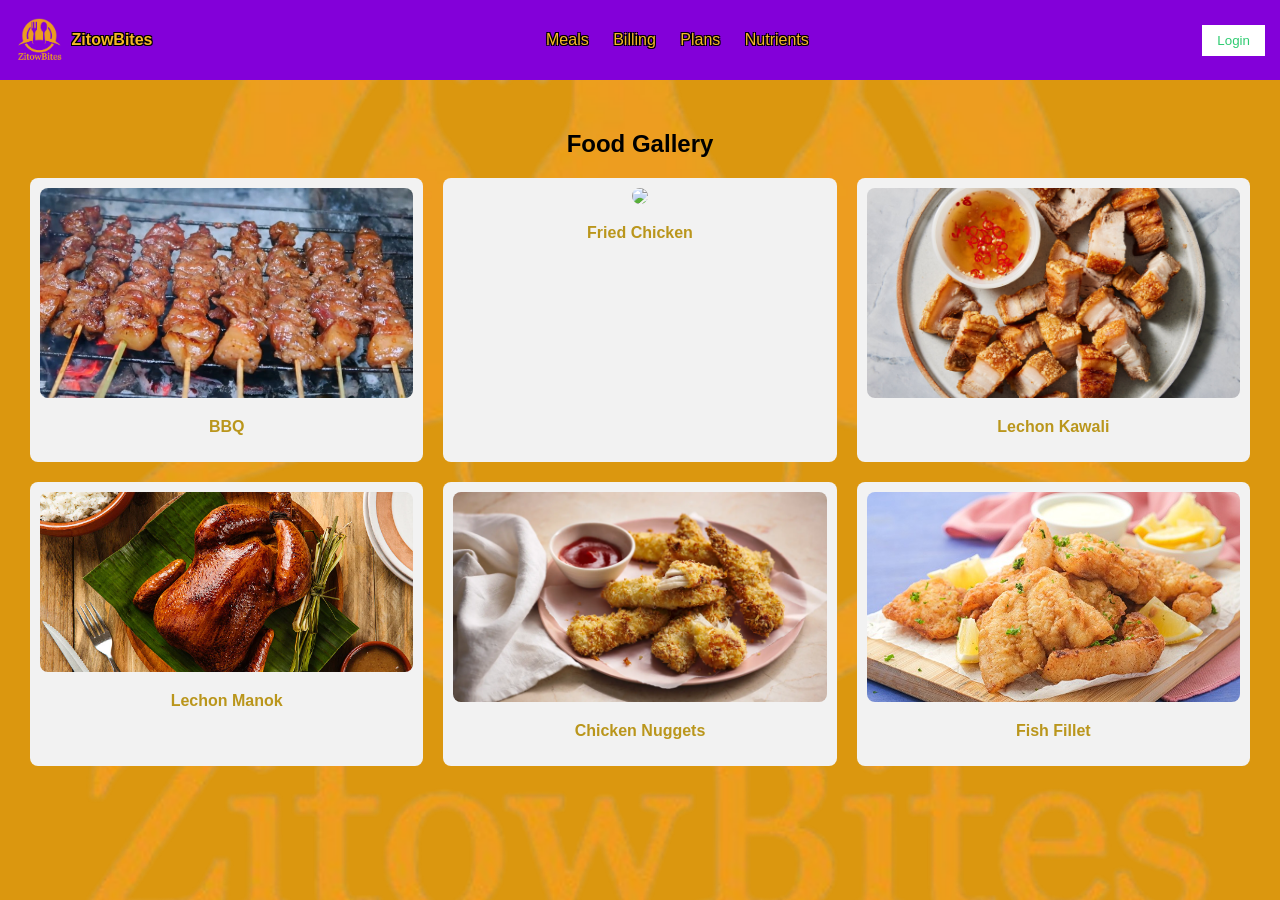
==== FRESHBITEPREP/index.html @ 7d92962d "Rename FRESHBITEPREP.html to index.html" ====
<!DOCTYPE html>
<html lang="en">
<head>
<meta charset="UTF-8">
<meta name="viewport" content="width=device-width, initial-scale=1.0">
<title>ZitowBites</title>
<link rel="stylesheet" href="FRESHBITEPREP.css">
</head>

<body>

<header>

<a class="brand" href="FRESHBITEPREP.html">
<img src="ZitowBitesTransparent.png" class="logo">
ZitowBites
</a>

<nav>
<a href="MEALS.html">Meals</a>
<a href="BILLINGS.html">Billing</a>
<a href="PLANS.html">Plans</a>
<a href="NUTRIENTS.html">Nutrients</a>
</nav>

<button onclick="openLogin()">Login</button>

</header>


<section class="gallery">
<h2>Food Gallery</h2>

<div class="foods">

<div class="card">
<img src="bbq.webp">
<p>BBQ</p>
</div>

<div class="card">
<img src="chicken.jpg">
<p>Fried Chicken</p>
</div>

<div class="card">
<img src="LECHONKAWALI.jpg">
<p>Lechon Kawali</p>
</div>

<div class="card">
<img src="LECHONMANOK.webp">
<p>Lechon Manok</p>
</div>

<div class="card">
<img src="CHICKENNUGGETS.webp">
<p>Chicken Nuggets</p>
</div>

<div class="card">
<img src="FISH FILLET.jpg">
<p>Fish Fillet</p>
</div>

</div>
</section>


<div id="loginDrawer" class="drawer">

<span class="close" onclick="closeLogin()">✖</span>

<h2>Login</h2>

<input type="text" placeholder="Username">
<input type="password" placeholder="Password">

<button class="loginBtn" onclick="login()">Login</button>

</div>


<script>

function openLogin(){
document.getElementById("loginDrawer").style.right = "0";
}

function closeLogin(){
document.getElementById("loginDrawer").style.right = "-350px";
}

function login(){
alert("Successfully Logged In!");
}

</script>

</body>
</html>
---- FRESHBITEPREP/FRESHBITEPREP.css ----
body{
    font-family: Arial;
    margin:0;
    background-color: #DB970F;
	background-image: url("ZitowBitesTransparent.png");
    background-repeat: no-repeat;
    background-size: cover;
    background-position: center;
}

/* HEADER */

header{
    display:flex;
    justify-content:space-between;
    align-items:center;
    padding:15px;
    background:#8300D9;
}

.brand{
    display:flex;
    align-items:center;
    gap:8px;
    text-decoration:none;
    color:#F5B727;
    font-weight:bold;

    text-shadow:
    -1px -1px 0 #000,
     1px -1px 0 #000,
    -1px  1px 0 #000,
     1px  1px 0 #000;
}

.logo{
    height:50px;
}

nav a{
    margin:0 10px;
    text-decoration:none;
    color:#F5B727;

    text-shadow:
    -1px -1px 0 #000,
     1px -1px 0 #000,
    -1px  1px 0 #000,
     1px  1px 0 #000;
}

button{
    padding:8px 15px;
    border:none;
    background:white;
    color:#2ecc71;
    cursor:pointer;
}

/* GALLERY */

.gallery{
    padding:30px;
}

.gallery h2{
    text-align:center;
}

/* 3 pictures per row */

.foods{
    display:grid;
    grid-template-columns:repeat(3, 1fr);
    gap:20px;
    margin-top:20px;
}

.card{
    background:#f2f2f2;
    border-radius:8px;
    padding:10px;
    text-align:center;
}

.card img{
    width:100%;
    border-radius:8px;
}

.card p{
    color:#BA961C;
    font-weight:bold;
}

/* LOGIN DRAWER */

.drawer{
    position:fixed;
    top:0;
    right:-350px;
    width:300px;
    height:100%;
    background:white;
    box-shadow:-2px 0 5px rgba(0,0,0,0.3);
    padding:20px;
    transition:0.3s;
}

.drawer input{
    width:100%;
    margin:10px 0;
    padding:8px;
}

.loginBtn{
    width:100%;
    background:#2ecc71;
    color:white;
}

.close{
    float:right;
    cursor:pointer;
}
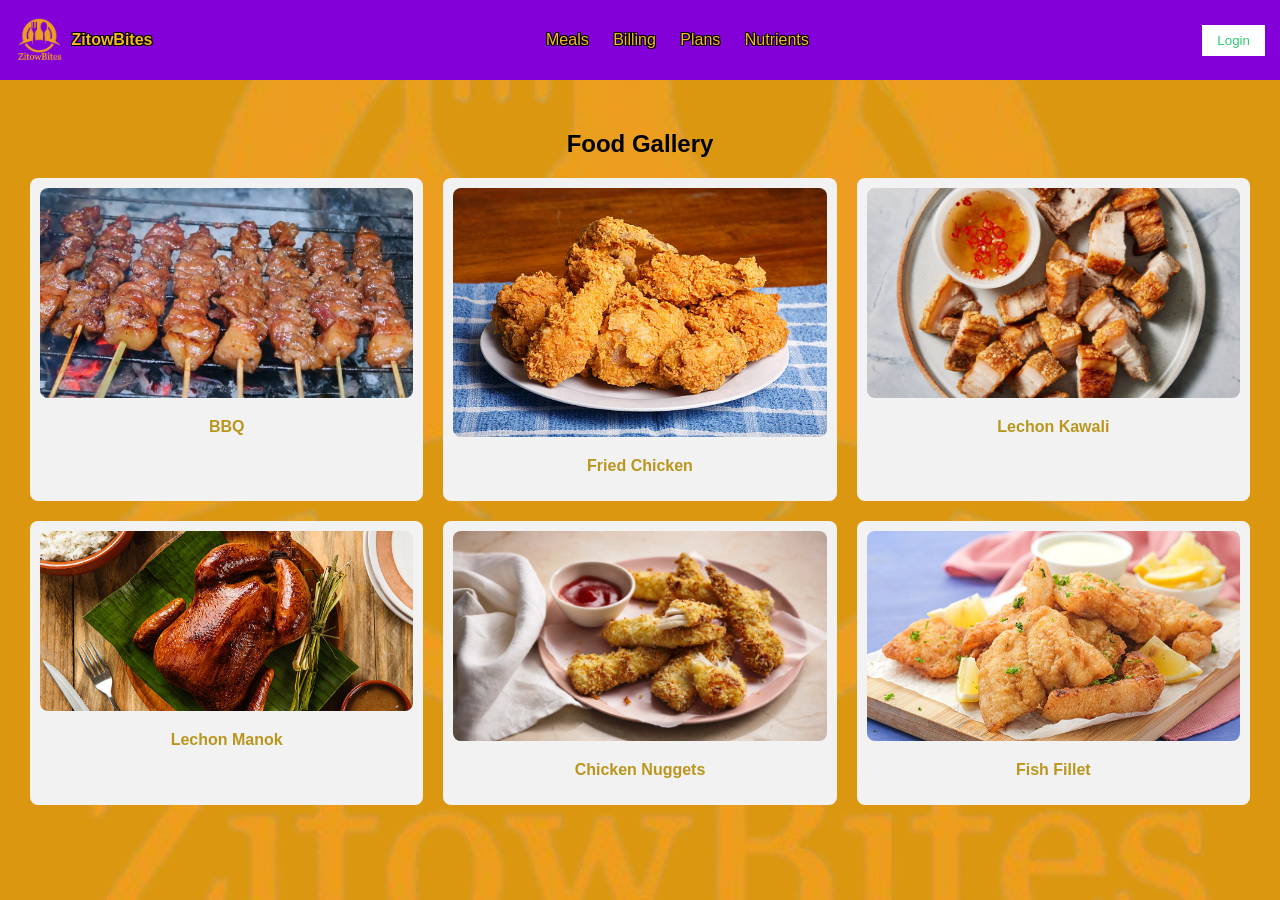
==== commit f7375031: "Update index.html" ====
--- a/FRESHBITEPREP/index.html
+++ b/FRESHBITEPREP/index.html
@@ -39,7 +39,7 @@
 </div>
 
 <div class="card">
-<img src="chicken.jpg">
+<img src="CHICKEN.jpg">
 <p>Fried Chicken</p>
 </div>
 
